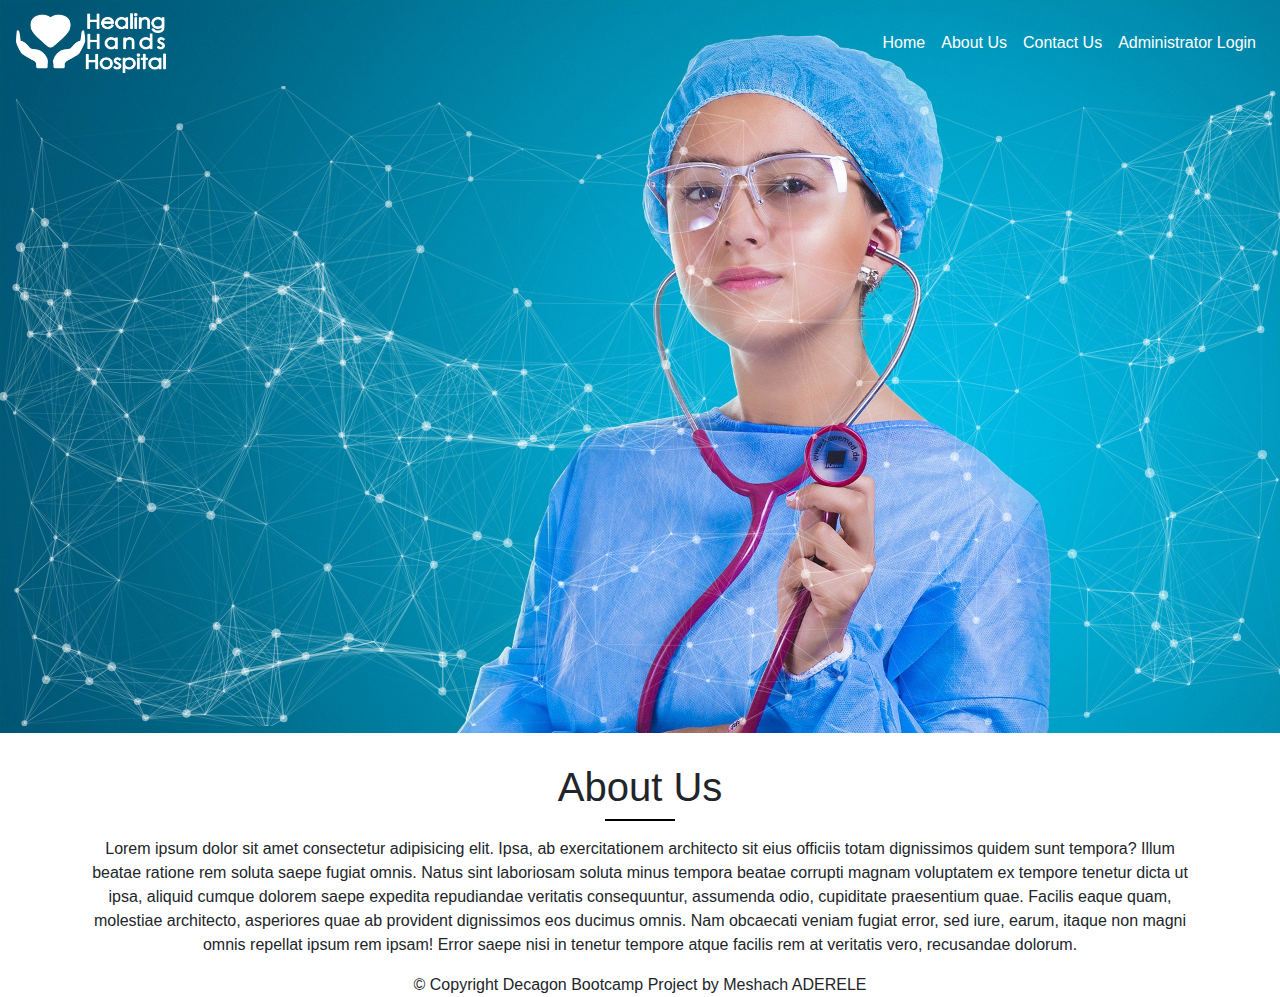
==== index.html @ 3396d388 "I just finished my Hero div" ====
<!DOCTYPE html>
<html lang="en">
<head>
    <meta charset="UTF-8">
    <meta name="viewport" content="width=device-width, initial-scale=1.0">
    <meta http-equiv="X-UA-Compatible" content="ie=edge">
    <title>Healing Hands Hospital</title>
    <link rel="stylesheet" href="https://stackpath.bootstrapcdn.com/bootstrap/4.3.1/css/bootstrap.min.css" integrity="sha384-ggOyR0iXCbMQv3Xipma34MD+dH/1fQ784/j6cY/iJTQUOhcWr7x9JvoRxT2MZw1T" crossorigin="anonymous">
    <link rel="stylesheet" href="/css/main.css">

</head>
<body>
    <!-- Header -->
    
<main>
<!-- Hero Image or ParticleJS -->
<div id="particles-js">
    <!-- <h1 class="big-text">Welcome To<br>Healing Hands Hospital</h1> -->
    <nav class="navbar navbar-expand-lg ">
        <a class="navbar-brand" href="#"><img src="/images/logo.png" alt="" width="150px" height="60px"></a>
        <button class="navbar-toggler" type="button" data-toggle="collapse" data-target="#navbarNav" aria-controls="navbarNav" aria-expanded="false" aria-label="Toggle navigation">
          <span class="navbar-toggler-icon navbar-light"></span>
        </button>
        <div class="collapse navbar-collapse" id="navbarNav">
          <ul class="navbar-nav ml-auto">
            <li class="nav-item">
              <a class="nav-link" href="#">Home <span class="sr-only">(current)</span></a>
            </li>
            <li class="nav-item">
              <a class="nav-link" href="#">About Us</a>
            </li>
            <li class="nav-item">
              <a class="nav-link" href="#">Contact Us</a>
            </li>
            <li class="nav-item">
              <a class="nav-link" href="#">Administrator Login</a>
            </li>
          </ul>
        </div>
      </nav>
</div>

<!-- About Us -->
<div class="container text-center about-us">
    <h1>About Us</h1>
    <hr>
    <p class="about-wide text-center">Lorem ipsum dolor sit amet consectetur adipisicing elit. Ipsa, ab exercitationem architecto sit eius officiis totam dignissimos quidem sunt tempora? Illum beatae ratione rem soluta saepe fugiat omnis. Natus sint laboriosam soluta minus tempora beatae corrupti magnam voluptatem ex tempore tenetur dicta ut ipsa, aliquid cumque dolorem saepe expedita repudiandae veritatis consequuntur, assumenda odio, cupiditate praesentium quae. Facilis eaque quam, molestiae architecto, asperiores quae ab provident dignissimos eos ducimus omnis. Nam obcaecati veniam fugiat error, sed iure, earum, itaque non magni omnis repellat ipsum rem ipsam! Error saepe nisi in tenetur tempore atque facilis rem at veritatis vero, recusandae dolorum.</p>
</div>

<!-- Contact Us -->

</main>  

<footer class="text-center"><P>&copy; Copyright Decagon Bootcamp Project by Meshach ADERELE</P></footer>






    <script src="/js/particlejs/particles.js"></script>
    <script src="/js/particlejs/app.js"></script>
    <script src="https://code.jquery.com/jquery-3.3.1.slim.min.js" integrity="sha384-q8i/X+965DzO0rT7abK41JStQIAqVgRVzpbzo5smXKp4YfRvH+8abtTE1Pi6jizo" crossorigin="anonymous"></script>
<script src="https://cdnjs.cloudflare.com/ajax/libs/popper.js/1.14.7/umd/popper.min.js" integrity="sha384-UO2eT0CpHqdSJQ6hJty5KVphtPhzWj9WO1clHTMGa3JDZwrnQq4sF86dIHNDz0W1" crossorigin="anonymous"></script>
<script src="https://stackpath.bootstrapcdn.com/bootstrap/4.3.1/js/bootstrap.min.js" integrity="sha384-JjSmVgyd0p3pXB1rRibZUAYoIIy6OrQ6VrjIEaFf/nJGzIxFDsf4x0xIM+B07jRM" crossorigin="anonymous"></script>
</body>


</html>
---- css/main.css ----
body{
    margin: 0;
    padding: 0;
    height: 100vh;
    background-color: white;
}

.navHero{
    background-color: black;
    
}

#particles-js{
    height: 100%;
    background: url(/images/nurse.jpg);
    background-repeat: no-repeat;
    background-size: 100%;
}


.navbar-nav li a{
    color: white;
}

.navbar-toggle .icon-bar{
    color: black;
}

.about-us{
    margin-top: 30px;
}
hr{
    width: 70px;
    border-width: 2.5px; 
    border-color: black;
    margin-top: 3px;
}

.about-us p{
    width: 100%;
    
    
}
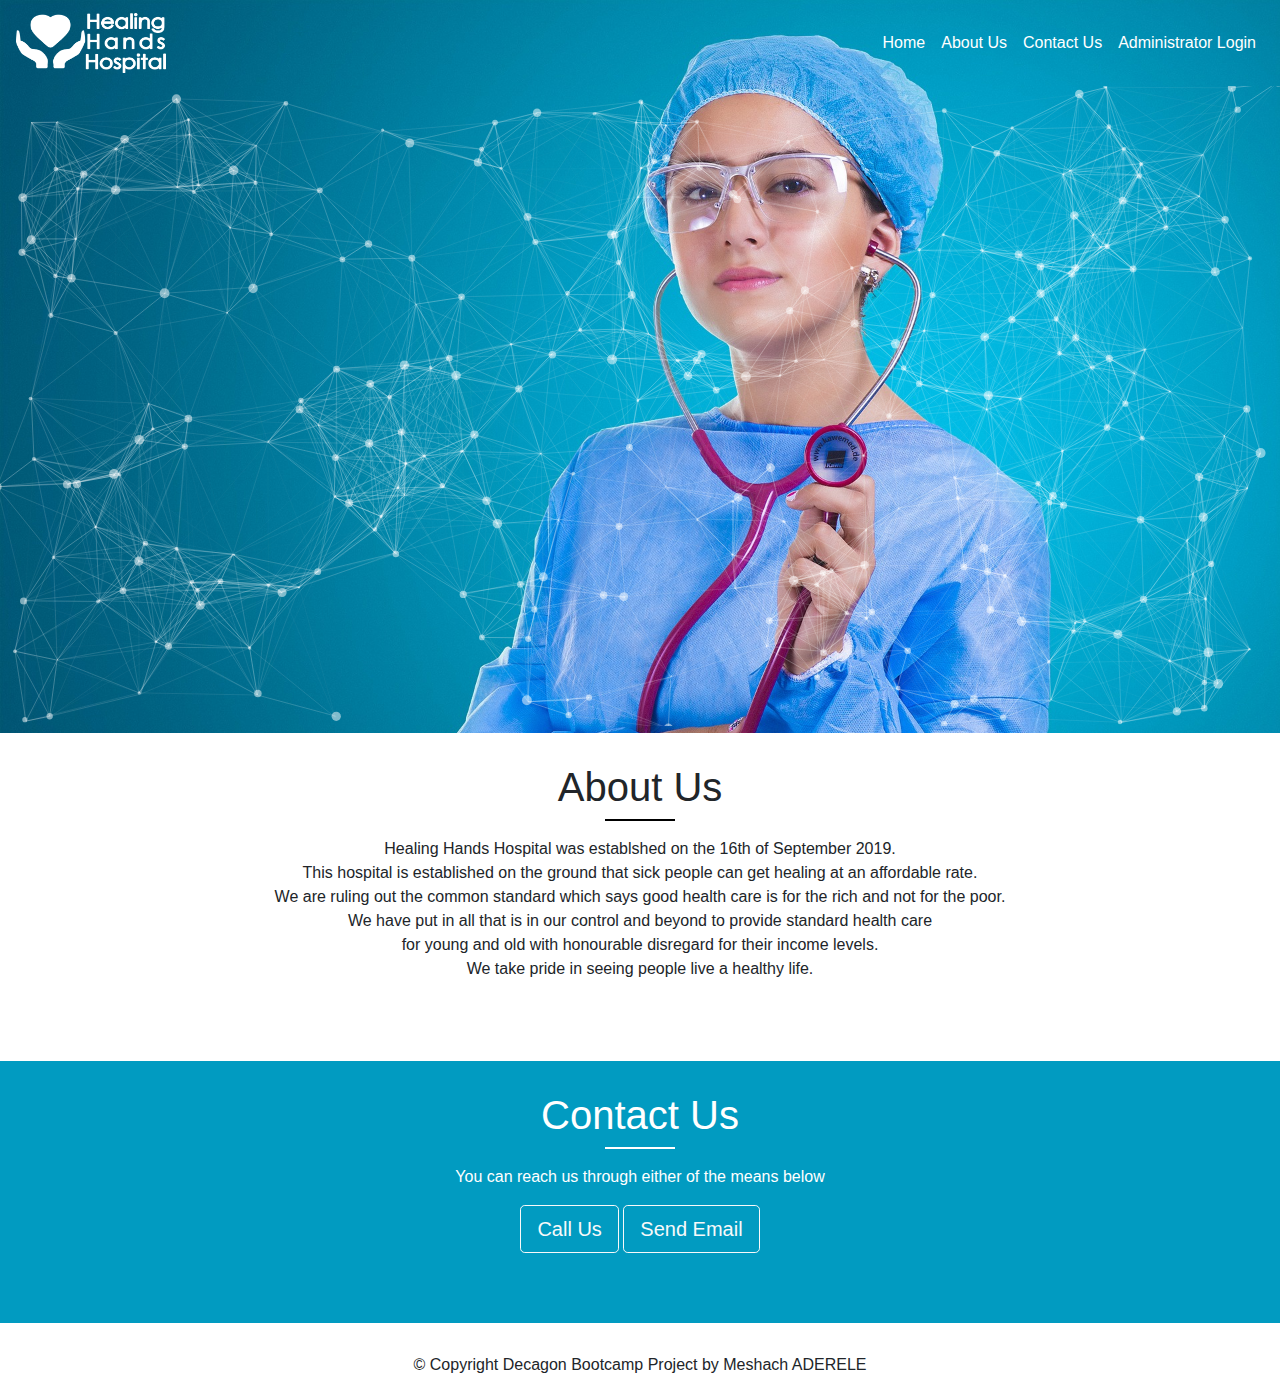
==== commit 508670dc: "I just finished my Admin Dashboard" ====
--- a/index.html
+++ b/index.html
@@ -44,10 +44,21 @@
 <div class="container text-center about-us">
     <h1>About Us</h1>
     <hr>
-    <p class="about-wide text-center">Lorem ipsum dolor sit amet consectetur adipisicing elit. Ipsa, ab exercitationem architecto sit eius officiis totam dignissimos quidem sunt tempora? Illum beatae ratione rem soluta saepe fugiat omnis. Natus sint laboriosam soluta minus tempora beatae corrupti magnam voluptatem ex tempore tenetur dicta ut ipsa, aliquid cumque dolorem saepe expedita repudiandae veritatis consequuntur, assumenda odio, cupiditate praesentium quae. Facilis eaque quam, molestiae architecto, asperiores quae ab provident dignissimos eos ducimus omnis. Nam obcaecati veniam fugiat error, sed iure, earum, itaque non magni omnis repellat ipsum rem ipsam! Error saepe nisi in tenetur tempore atque facilis rem at veritatis vero, recusandae dolorum.</p>
+    <p class="about-wide text-center">Healing Hands Hospital was establshed on the 16th of September 2019. <br> This hospital is established on the ground that sick people can get healing at an affordable rate. <br> We are ruling out the common standard which says good health care is for the rich and not for the poor. <br>We have put in all that is in our control and beyond to provide standard health care <br> for young and old with honourable disregard for their income levels. <br> We take pride in seeing people live a healthy life.</p>
 </div>
 
 <!-- Contact Us -->
+<div class="container-fluid text-center contact-us">
+      <h1>Contact Us</h1>
+      <hr class="contact-divider">
+    <p>You can reach us through either of the means below</p>
+   
+
+<div class="btnContact text-center" ><a href="tel:+2348134326740"><button type="button" class="btn btn-outline-light btn-lg">Call Us</button></a></div>
+
+<div class="btnContact text-center"><a href="mailto:decagonhq@gmail.com"><button type="button" class="btn btn-outline-light btn-lg">Send Email</button></a><div>
+
+
 
 </main>  
 
--- a/css/main.css
+++ b/css/main.css
@@ -22,12 +22,13 @@
     color: white;
 }
 
-.navbar-toggle .icon-bar{
-    color: black;
+.navbar-toggler-icon{
+    color: red;
 }
 
 .about-us{
     margin-top: 30px;
+    margin-bottom: 30px;
 }
 hr{
     width: 70px;
@@ -40,4 +41,30 @@
     width: 100%;
     
     
+}
+
+.contact-us{
+    margin-top: 80px;
+    background-color: #019BC1;
+    padding: 30px 0 70px 0;
+    /* transform: skewY(5deg); */
+    color: white;
+    
+    left: 0;
+    right: 0;
+}
+
+.btnContact{
+    display: inline;
+    
+    
+}
+
+.contact-divider{
+    border-color: white;
+}
+
+footer{
+    /* background-color: #F7F7F7; */
+    margin: 30px 0 0 0;
 }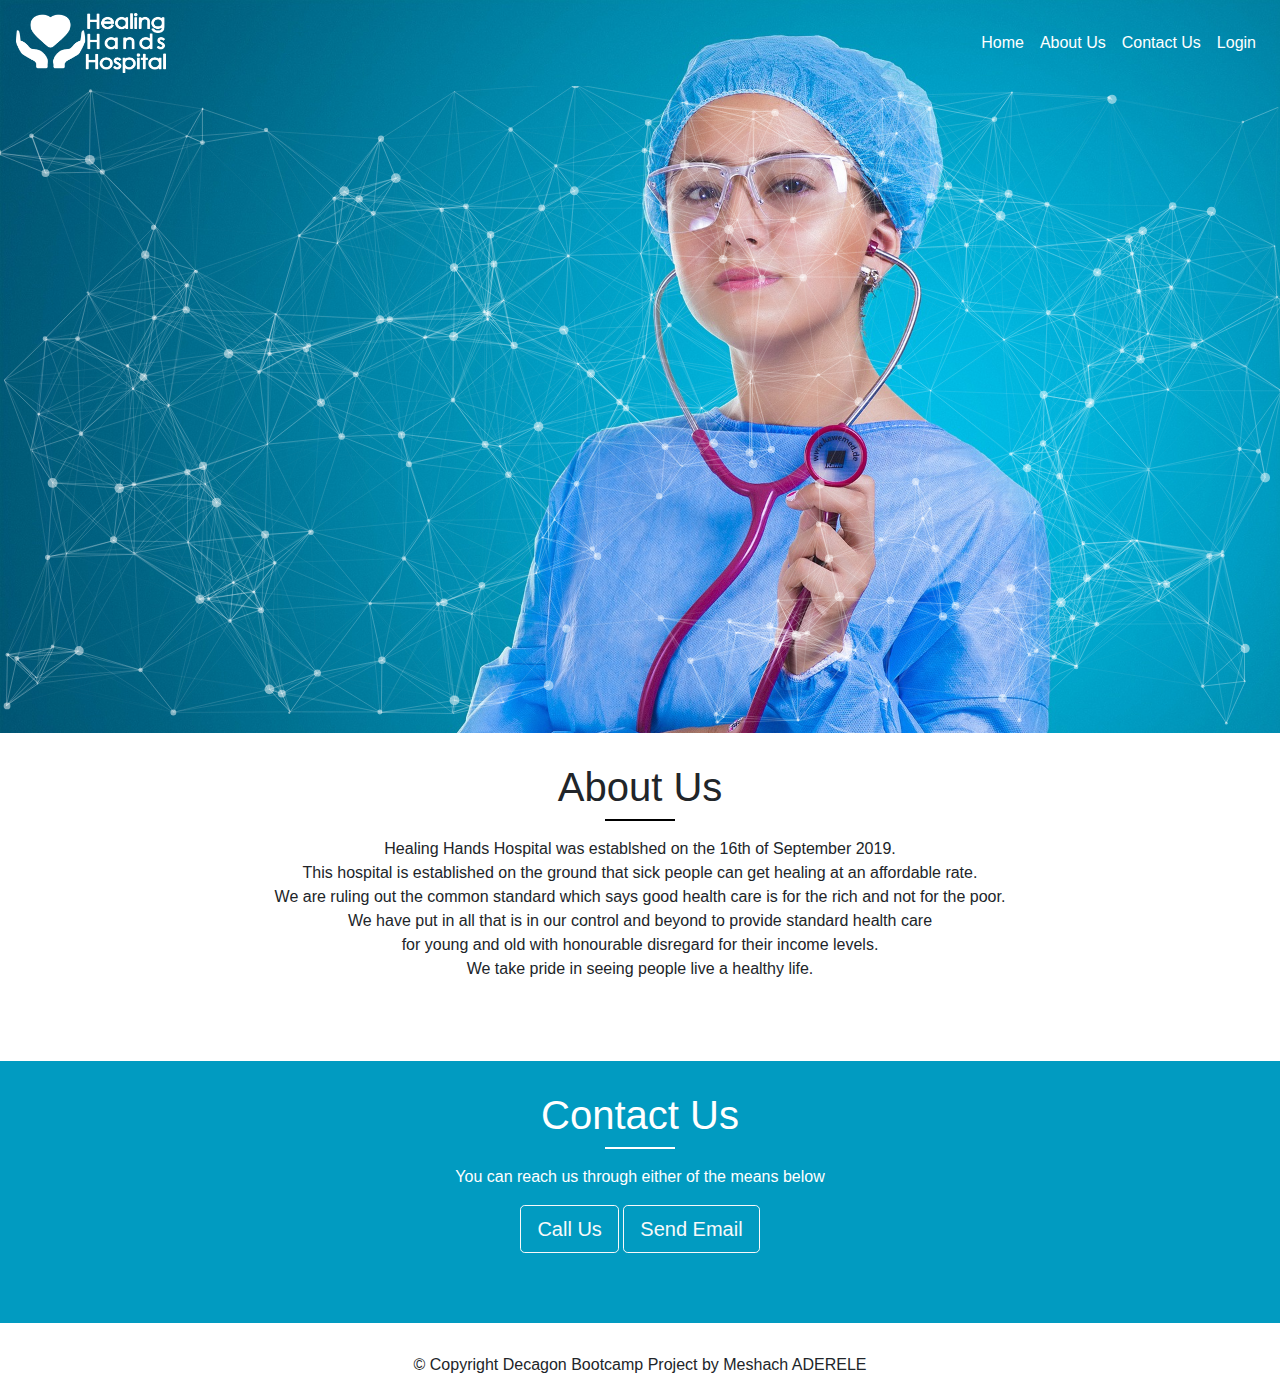
==== commit 6d1c361d: "All dashboard functions now working except delete button" ====
--- a/index.html
+++ b/index.html
@@ -1,24 +1,28 @@
 <!DOCTYPE html>
 <html lang="en">
+
 <head>
-    <meta charset="UTF-8">
-    <meta name="viewport" content="width=device-width, initial-scale=1.0">
-    <meta http-equiv="X-UA-Compatible" content="ie=edge">
-    <title>Healing Hands Hospital</title>
-    <link rel="stylesheet" href="https://stackpath.bootstrapcdn.com/bootstrap/4.3.1/css/bootstrap.min.css" integrity="sha384-ggOyR0iXCbMQv3Xipma34MD+dH/1fQ784/j6cY/iJTQUOhcWr7x9JvoRxT2MZw1T" crossorigin="anonymous">
-    <link rel="stylesheet" href="/css/main.css">
+  <meta charset="UTF-8">
+  <meta name="viewport" content="width=device-width, initial-scale=1.0">
+  <meta http-equiv="X-UA-Compatible" content="ie=edge">
+  <title>Healing Hands Hospital</title>
+  <link rel="stylesheet" href="https://stackpath.bootstrapcdn.com/bootstrap/4.3.1/css/bootstrap.min.css"
+    integrity="sha384-ggOyR0iXCbMQv3Xipma34MD+dH/1fQ784/j6cY/iJTQUOhcWr7x9JvoRxT2MZw1T" crossorigin="anonymous">
+  <link rel="stylesheet" href="/css/main.css">
 
 </head>
+
 <body>
-    <!-- Header -->
-    
-<main>
-<!-- Hero Image or ParticleJS -->
-<div id="particles-js">
-    <!-- <h1 class="big-text">Welcome To<br>Healing Hands Hospital</h1> -->
-    <nav class="navbar navbar-expand-lg ">
+  <!-- Header -->
+
+  <main>
+    <!-- Hero Image or ParticleJS -->
+    <div id="particles-js">
+      <!-- <h1 class="big-text">Welcome To<br>Healing Hands Hospital</h1> -->
+      <nav class="navbar navbar-expand-lg ">
         <a class="navbar-brand" href="#"><img src="/images/logo.png" alt="" width="150px" height="60px"></a>
-        <button class="navbar-toggler" type="button" data-toggle="collapse" data-target="#navbarNav" aria-controls="navbarNav" aria-expanded="false" aria-label="Toggle navigation">
+        <button class="navbar-toggler" type="button" data-toggle="collapse" data-target="#navbarNav"
+          aria-controls="navbarNav" aria-expanded="false" aria-label="Toggle navigation">
           <span class="navbar-toggler-icon navbar-light"></span>
         </button>
         <div class="collapse navbar-collapse" id="navbarNav">
@@ -27,53 +31,68 @@
               <a class="nav-link" href="#">Home <span class="sr-only">(current)</span></a>
             </li>
             <li class="nav-item">
-              <a class="nav-link" href="#">About Us</a>
+              <a class="nav-link" href="#aboutUs">About Us</a>
             </li>
             <li class="nav-item">
-              <a class="nav-link" href="#">Contact Us</a>
+              <a class="nav-link" href="#contactUs">Contact Us</a>
             </li>
             <li class="nav-item">
-              <a class="nav-link" href="#">Administrator Login</a>
+              <a class="nav-link" href="./login.html">Login</a>
             </li>
           </ul>
         </div>
       </nav>
-</div>
+    </div>
 
-<!-- About Us -->
-<div class="container text-center about-us">
-    <h1>About Us</h1>
-    <hr>
-    <p class="about-wide text-center">Healing Hands Hospital was establshed on the 16th of September 2019. <br> This hospital is established on the ground that sick people can get healing at an affordable rate. <br> We are ruling out the common standard which says good health care is for the rich and not for the poor. <br>We have put in all that is in our control and beyond to provide standard health care <br> for young and old with honourable disregard for their income levels. <br> We take pride in seeing people live a healthy life.</p>
-</div>
+    <!-- About Us -->
+    <div class="container text-center about-us" id="aboutUs">
+      <h1>About Us</h1>
+      <hr>
+      <p class="about-wide text-center">Healing Hands Hospital was establshed on the 16th of September 2019. <br> This
+        hospital is established on the ground that sick people can get healing at an affordable rate. <br> We are ruling
+        out the common standard which says good health care is for the rich and not for the poor. <br>We have put in all
+        that is in our control and beyond to provide standard health care <br> for young and old with honourable
+        disregard for their income levels. <br> We take pride in seeing people live a healthy life.</p>
+    </div>
 
-<!-- Contact Us -->
-<div class="container-fluid text-center contact-us">
+    <!-- Contact Us -->
+    <div class="container-fluid text-center contact-us" id="contactUs">
       <h1>Contact Us</h1>
       <hr class="contact-divider">
-    <p>You can reach us through either of the means below</p>
-   
+      <p>You can reach us through either of the means below</p>
 
-<div class="btnContact text-center" ><a href="tel:+2348134326740"><button type="button" class="btn btn-outline-light btn-lg">Call Us</button></a></div>
 
-<div class="btnContact text-center"><a href="mailto:decagonhq@gmail.com"><button type="button" class="btn btn-outline-light btn-lg">Send Email</button></a><div>
+      <div class="btnContact text-center"><a href="tel:+2348134326740"><button type="button"
+            class="btn btn-outline-light btn-lg">Call Us</button></a></div>
+
+      <div class="btnContact text-center"><a href="mailto:decagonhq@gmail.com"><button type="button"
+            class="btn btn-outline-light btn-lg">Send Email</button></a>
+        <div>
 
 
 
-</main>  
+  </main>
 
-<footer class="text-center"><P>&copy; Copyright Decagon Bootcamp Project by Meshach ADERELE</P></footer>
+  <footer class="text-center">
+    <P>&copy; Copyright Decagon Bootcamp Project by Meshach ADERELE</P>
+  </footer>
 
 
 
 
 
 
-    <script src="/js/particlejs/particles.js"></script>
-    <script src="/js/particlejs/app.js"></script>
-    <script src="https://code.jquery.com/jquery-3.3.1.slim.min.js" integrity="sha384-q8i/X+965DzO0rT7abK41JStQIAqVgRVzpbzo5smXKp4YfRvH+8abtTE1Pi6jizo" crossorigin="anonymous"></script>
-<script src="https://cdnjs.cloudflare.com/ajax/libs/popper.js/1.14.7/umd/popper.min.js" integrity="sha384-UO2eT0CpHqdSJQ6hJty5KVphtPhzWj9WO1clHTMGa3JDZwrnQq4sF86dIHNDz0W1" crossorigin="anonymous"></script>
-<script src="https://stackpath.bootstrapcdn.com/bootstrap/4.3.1/js/bootstrap.min.js" integrity="sha384-JjSmVgyd0p3pXB1rRibZUAYoIIy6OrQ6VrjIEaFf/nJGzIxFDsf4x0xIM+B07jRM" crossorigin="anonymous"></script>
+  <script src="/js/particlejs/particles.js"></script>
+  <script src="/js/particlejs/app.js"></script>
+  <script src="https://code.jquery.com/jquery-3.3.1.slim.min.js"
+    integrity="sha384-q8i/X+965DzO0rT7abK41JStQIAqVgRVzpbzo5smXKp4YfRvH+8abtTE1Pi6jizo"
+    crossorigin="anonymous"></script>
+  <script src="https://cdnjs.cloudflare.com/ajax/libs/popper.js/1.14.7/umd/popper.min.js"
+    integrity="sha384-UO2eT0CpHqdSJQ6hJty5KVphtPhzWj9WO1clHTMGa3JDZwrnQq4sF86dIHNDz0W1"
+    crossorigin="anonymous"></script>
+  <script src="https://stackpath.bootstrapcdn.com/bootstrap/4.3.1/js/bootstrap.min.js"
+    integrity="sha384-JjSmVgyd0p3pXB1rRibZUAYoIIy6OrQ6VrjIEaFf/nJGzIxFDsf4x0xIM+B07jRM"
+    crossorigin="anonymous"></script>
 </body>
 
 
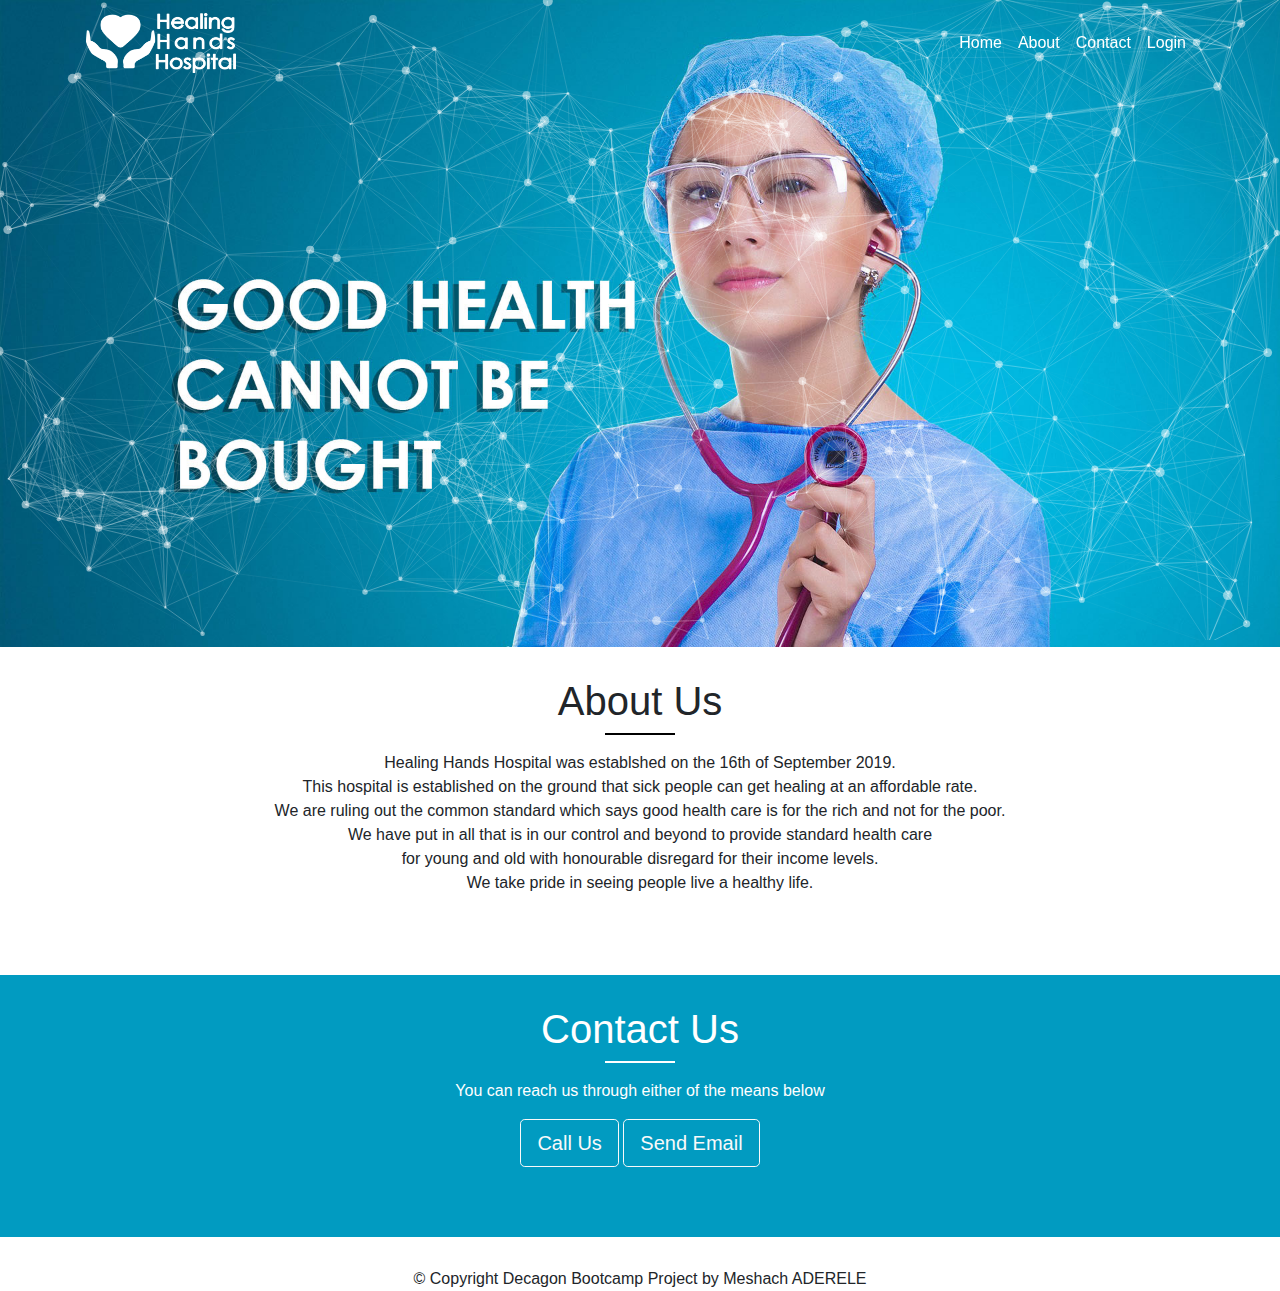
==== commit a66f11f6: "I just updated my admin dashboard functions" ====
--- a/index.html
+++ b/index.html
@@ -9,6 +9,7 @@
   <link rel="stylesheet" href="https://stackpath.bootstrapcdn.com/bootstrap/4.3.1/css/bootstrap.min.css"
     integrity="sha384-ggOyR0iXCbMQv3Xipma34MD+dH/1fQ784/j6cY/iJTQUOhcWr7x9JvoRxT2MZw1T" crossorigin="anonymous">
   <link rel="stylesheet" href="/css/main.css">
+  <link href="https://stackpath.bootstrapcdn.com/font-awesome/4.7.0/css/font-awesome.min.css" rel="stylesheet" integrity="sha384-wvfXpqpZZVQGK6TAh5PVlGOfQNHSoD2xbE+QkPxCAFlNEevoEH3Sl0sibVcOQVnN" crossorigin="anonymous">
 
 </head>
 
@@ -17,31 +18,35 @@
 
   <main>
     <!-- Hero Image or ParticleJS -->
-    <div id="particles-js">
-      <!-- <h1 class="big-text">Welcome To<br>Healing Hands Hospital</h1> -->
-      <nav class="navbar navbar-expand-lg ">
-        <a class="navbar-brand" href="#"><img src="/images/logo.png" alt="" width="150px" height="60px"></a>
-        <button class="navbar-toggler" type="button" data-toggle="collapse" data-target="#navbarNav"
-          aria-controls="navbarNav" aria-expanded="false" aria-label="Toggle navigation">
-          <span class="navbar-toggler-icon navbar-light"></span>
+    <nav class="navbar navbar-expand-lg fixed-top navbar-light container">
+        <a class="navbar-brand" href="index.html"><img src="/images/logo.png" alt="" width="150px" height="60px" ></a>
+        <button class="navbar-toggler" type="button" data-toggle="collapse" data-target="#navbarSupportedContent" aria-controls="navbarSupportedContent" aria-expanded="false" aria-label="Toggle navigation">
+          <span class=""><i class="fa fa-navicon"></i></span>
         </button>
-        <div class="collapse navbar-collapse" id="navbarNav">
+      
+        <div class="collapse navbar-collapse" id="navbarSupportedContent">
           <ul class="navbar-nav ml-auto">
-            <li class="nav-item">
-              <a class="nav-link" href="#">Home <span class="sr-only">(current)</span></a>
+            <li class="nav-item active">
+              <a class="nav-link" href="index.html">Home <span class="sr-only">(current)</span></a>
             </li>
-            <li class="nav-item">
-              <a class="nav-link" href="#aboutUs">About Us</a>
+            <li class="nav-item active">
+              <a class="nav-link" href="#aboutUs">About</a>
             </li>
-            <li class="nav-item">
-              <a class="nav-link" href="#contactUs">Contact Us</a>
-            </li>
-            <li class="nav-item">
-              <a class="nav-link" href="./login.html">Login</a>
-            </li>
+            <li class="nav-item active">
+                <a class="nav-link" href="#contactUs">Contact</a>
+              </li>
+              <li class="nav-item active">
+                  <a class="nav-link" href="login.html">Login</a>
+                </li>
+            
           </ul>
+          
         </div>
       </nav>
+      
+      
+      <div id="particles-js">
+      <!--  -->
     </div>
 
     <!-- About Us -->
--- a/css/main.css
+++ b/css/main.css
@@ -5,26 +5,52 @@
     background-color: white;
 }
 
-.navHero{
+.navbar{
+    background-color:transparent;
+    color: white;
+}
+
+
+
+span.navbar-toggler-icon{
+    border-color: white; 
+    /* background-color: white; */
+}
+
+
+.navbar-light .navbar-nav .active>.nav-link{
+    color: white;
+}
+
+
+.navbar-light .navbar-toggler{
+    color: white;
+}
+/* .navHero{
     background-color: black;
     
-}
+} */
 
 #particles-js{
     height: 100%;
-    background: url(/images/nurse.jpg);
+    background: url(/images/nurse2.jpg);
     background-repeat: no-repeat;
     background-size: 100%;
 }
 
-
-.navbar-nav li a{
+h1.big-text{
     color: white;
+    margin: 100px 0 50px 0;
 }
 
-.navbar-toggler-icon{
+
+/* .navbar-nav li a{
+    color: white;
+} */
+
+/* .navbar-toggler-icon{
     color: red;
-}
+} */
 
 .about-us{
     margin-top: 30px;
